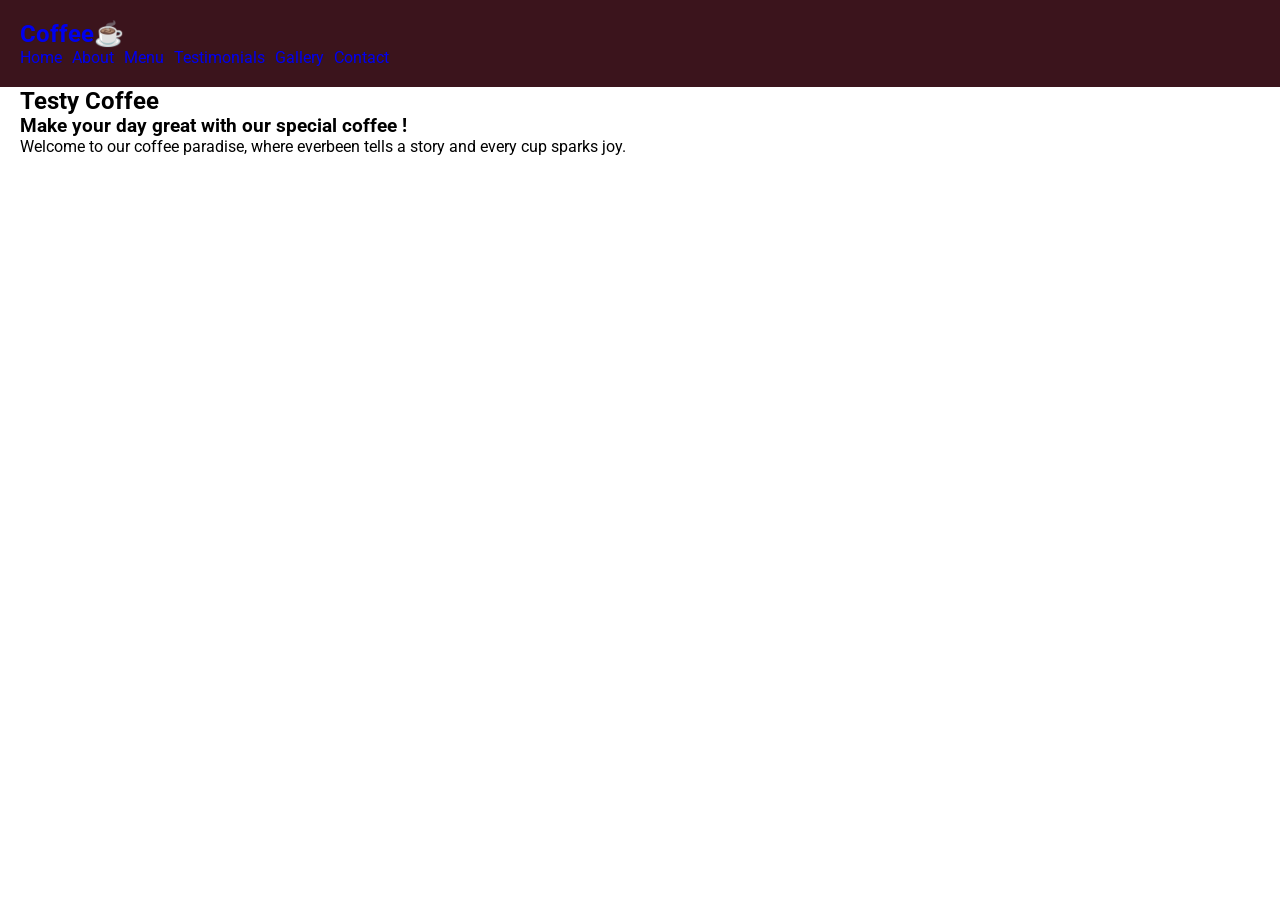
==== base.html @ 9230c4ee "new project based on html css and simple website intraducing product" ====
<!DOCTYPE html>
<!--  coding by coshabbir -->
<html lang="en">
<head>
    <meta charset="UTF-8">
    <meta name="viewport" content="width=device-width, initial-scale=1.0">
    <title>Coffee Website  </title>
    <link rel="stylesheet" href="style.css">
</head>
<body>
    <!-- Header / Navbar -->
<header>
        <nav class="navbar section-content">
            <a href="#"class=""nav-logo>
            <h2 class="logo-text">Coffee☕ </h2>
            </a>
            <ul class="nav-manu">
                <li class="nav-item">
                    <a href="#" class="nav link">Home</a>
                </li>
                <li class="nav-item">
                    <a href="#" class="nav link">About</a>
                </li>
                <li class="nav-item">
                    <a href="#" class="nav link">Menu</a>
                </li>
                <li class="nav-item">
                    <a href="#" class="nav link">Testimonials</a>
                </li>
                <li class="nav-item">
                    <a href="#" class="nav link">Gallery</a>
                </li>
                <li class="nav-item">
                    <a href="#" class="nav link">Contact</a>
                </li>
            </ul>
        </nav>
</header>

<main>
    <!-- Hero section -->
    <section class="hero-section">
        <div class="section-content">
            <div class="hero-details">
                <h2 class="title">Testy Coffee</h2>
                <h3 class="subtitle">Make your day great with 
                our special coffee !</h3>
                <p class="description">Welcome to our coffee paradise, where
                    everbeen tells a story and every cup sparks joy.
                </p>
            </div>
        </div>
    </section>
</main>
</body>
</html>
---- style.css ----
/* Importing google fonts */
@import url('https://fonts.googleapis.com/css2?family=Roboto:ital,wght@0,100..900;1,100..900&display=swap');


* {
    margin: 0;
    padding: 0;
    box-sizing: border-box;
    font-family: "Roboto", sans-serif;
}

:root {
/* Colors */
--white-color: #fff;
--dark-color: #252525;
--primary-color: #3b141c;
--secondary-color: #f3961c;
--medium-gray-color: #ccc;


/*Font size */
--font-size-s:0.9rem;
--font-size-n: 1rem;
--font-size-m: 1.12rem;
--font-size-l: 1.5rem;
--font-size-xl: 2rem;
--font-size-xxl: 2.4rem;



/* Font Weight*/
--font-weight-normal: 400;
--font-weight-medium: 500;
--font-weightsemibold: 600;
--font-weight: 700;


/* border-radius*/
border-radius-s: 8px;
border-radius-m: 30px;
border-radius-circle: 50px;

/* Site max width */
--site-max-width: 1300px;
}
/* Styling for whole site */

ul{
    list-style: none;
}

a{
    text-decoration: none;
}

button{   
    cursor: pointer;
    border: none;
    background: none;
}
img{
    width: 100;
}
.section-content{
    margin: 0 auto;
    padding: 0 20px;
    max-width: var(--site-max-width);
}

/* Navbar styling */

header{
background: var(--primary-color);
}
header .navbar {
    display: fleax;
    padding: 20px;
    align-items: center;
    justify-content: space-between;

}

.navbar .nav-logo .logo-text{
    color: var(--white-color);
    font-size: var(--font-size-x1);
    font-weight: var(--font-weight-semibold);

}

.navbar .nav-manu{
    display: flex;
    gap: 10px;

}
.navbar .nav-manu .nav-link{
    padding: 10px 18px;
    color: var(--white-color);
    font-size: var(--font-size-m);
    background: var(--secondary-color);
    border-radius: var(--border-radius-m);
    transition: 0.3s ease;

}
.navbar .nav-manu .nav-link{
        color: var(--primary-color);
    background: var(--secondary-color);
}
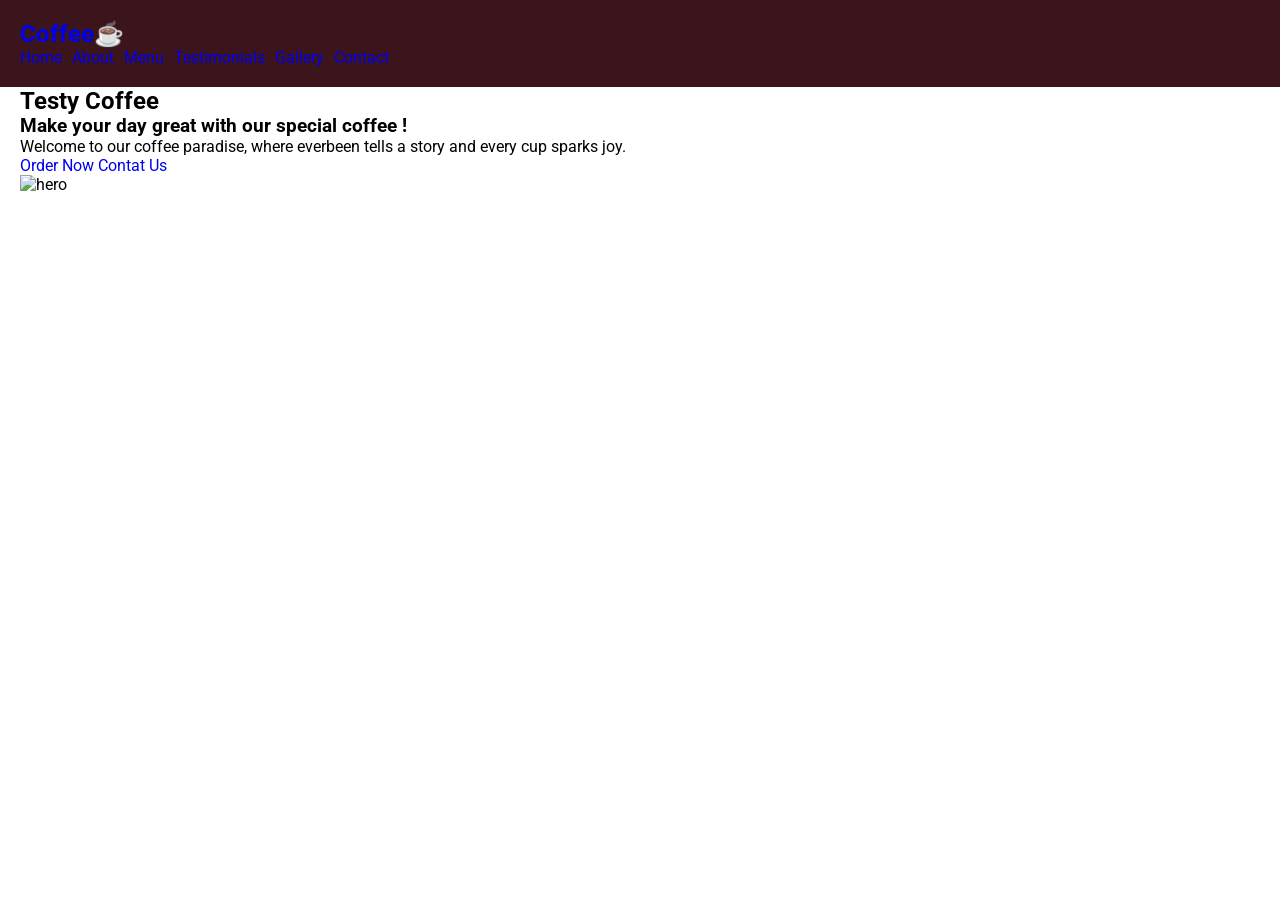
==== commit 5faeae39: "new project based on html css and simple website intraducing product" ====
--- a/base.html
+++ b/base.html
@@ -49,6 +49,16 @@
                 <p class="description">Welcome to our coffee paradise, where
                     everbeen tells a story and every cup sparks joy.
                 </p>
+                <div class="button"></div>
+                <a href="#" class="button order-now">Order Now</a>
+                <a href="#" class="button contact-us">Contat Us</a>
+
+            </div>
+            <div class="hero-iamge-wrapper">
+                <img src="https://thumbs.dreamstime.com/b/coffee-beans-wooden-background-cup-saucer-close-
+                up-macro-photography-coffee-beans-wooden-background-
+                cup-212770700.jpg"alt="hero"
+                 class="hero-image">
             </div>
         </div>
     </section>
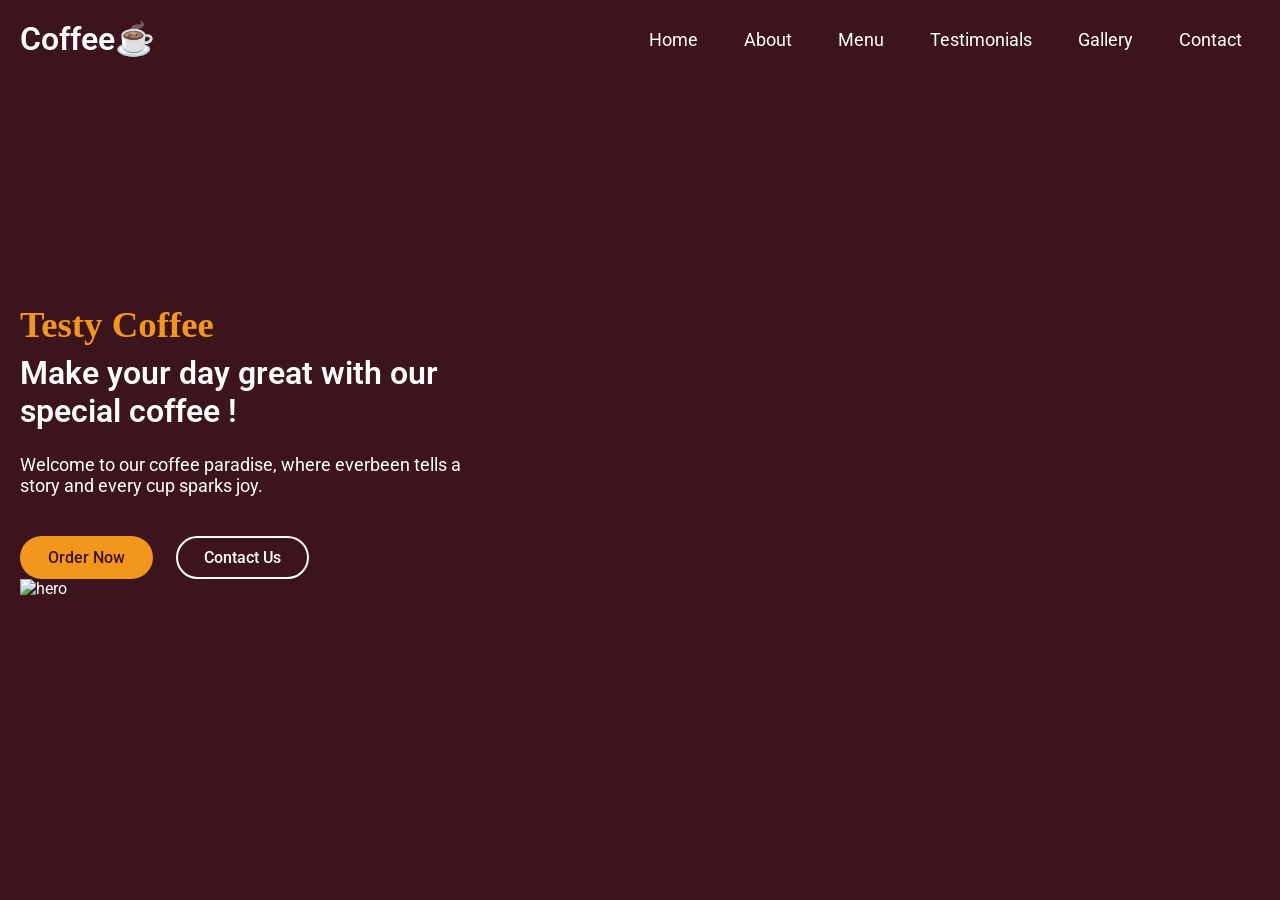
==== commit fb913663: "new project based on html css and simple website intraducing product" ====
--- a/base.html
+++ b/base.html
@@ -6,36 +6,26 @@
     <meta charset="UTF-8">
     <meta name="viewport" content="width=device-width, initial-scale=1.0">
     <title>Coffee Website  </title>
+    <link rel="stylesheet" href="">
     <link rel="stylesheet" href="style.css">
 </head>
 <body>
     <!-- Header / Navbar -->
-<header>
-        <nav class="navbar section-content">
-            <a href="#"class=""nav-logo>
-            <h2 class="logo-text">Coffee☕ </h2>
-            </a>
-            <ul class="nav-manu">
-                <li class="nav-item">
-                    <a href="#" class="nav link">Home</a>
-                </li>
-                <li class="nav-item">
-                    <a href="#" class="nav link">About</a>
-                </li>
-                <li class="nav-item">
-                    <a href="#" class="nav link">Menu</a>
-                </li>
-                <li class="nav-item">
-                    <a href="#" class="nav link">Testimonials</a>
-                </li>
-                <li class="nav-item">
-                    <a href="#" class="nav link">Gallery</a>
-                </li>
-                <li class="nav-item">
-                    <a href="#" class="nav link">Contact</a>
-                </li>
-            </ul>
-        </nav>
+<header class="header">
+    <nav class="navbar section-content">
+        <a href="#" class="nav-logo">
+            <h2 class="logo-text">Coffee☕</h2>
+        </a>
+
+        <ul class="nav-menu">
+            <li class="nav-item"><a href="#" class="nav-link">Home</a></li>
+            <li class="nav-item"><a href="#" class="nav-link">About</a></li>
+            <li class="nav-item"><a href="#" class="nav-link">Menu</a></li>
+            <li class="nav-item"><a href="#" class="nav-link">Testimonials</a></li>
+            <li class="nav-item"><a href="#" class="nav-link">Gallery</a></li>
+            <li class="nav-item"><a href="#" class="nav-link">Contact</a></li>
+        </ul>
+    </nav>
 </header>
 
 <main>
@@ -49,16 +39,16 @@
                 <p class="description">Welcome to our coffee paradise, where
                     everbeen tells a story and every cup sparks joy.
                 </p>
-                <div class="button"></div>
-                <a href="#" class="button order-now">Order Now</a>
-                <a href="#" class="button contact-us">Contat Us</a>
-
-            </div>
+                <div class="buttons">
+                    <a href="#" class="button order-now">Order Now</a>
+                    <a href="#" class="button contact-us">Contact Us</a>
+                </div>
             <div class="hero-iamge-wrapper">
                 <img src="https://thumbs.dreamstime.com/b/coffee-beans-wooden-background-cup-saucer-close-
                 up-macro-photography-coffee-beans-wooden-background-
                 cup-212770700.jpg"alt="hero"
                  class="hero-image">
+                
             </div>
         </div>
     </section>
--- a/style.css
+++ b/style.css
@@ -1,7 +1,5 @@
-
-/* Importing google fonts */
+/* Import Google Font */
 @import url('https://fonts.googleapis.com/css2?family=Roboto:ital,wght@0,100..900;1,100..900&display=swap');
-
 
 * {
     margin: 0;
@@ -11,98 +9,197 @@
 }
 
 :root {
-/* Colors */
---white-color: #fff;
---dark-color: #252525;
---primary-color: #3b141c;
---secondary-color: #f3961c;
---medium-gray-color: #ccc;
-
-
-/*Font size */
---font-size-s:0.9rem;
---font-size-n: 1rem;
---font-size-m: 1.12rem;
---font-size-l: 1.5rem;
---font-size-xl: 2rem;
---font-size-xxl: 2.4rem;
-
-
-
-/* Font Weight*/
---font-weight-normal: 400;
---font-weight-medium: 500;
---font-weightsemibold: 600;
---font-weight: 700;
-
-
-/* border-radius*/
-border-radius-s: 8px;
-border-radius-m: 30px;
-border-radius-circle: 50px;
-
-/* Site max width */
---site-max-width: 1300px;
-}
-/* Styling for whole site */
-
-ul{
+
+    /* Colors */
+    --white-color: #fff;
+    --dark-color: #252525;
+    --primary-color: #3b141c;
+    --secondary-color: #f3961c;
+    --medium-gray-color: #ccc;
+
+    /* Font Sizes */
+    --font-size-s: 0.9rem;
+    --font-size-n: 1rem;
+    --font-size-m: 1.12rem;
+    --font-size-l: 1.5rem;
+    --font-size-xl: 2rem;
+    --font-size-xxl: 2.3rem;
+
+    /* Font Weights */
+    --font-weight-normal: 400;
+    --font-weight-medium: 500;
+    --font-weight-semibold: 600;
+    --font-weight-bold: 700;
+
+    /* Border Radius */
+    --border-radius-s: 8px;
+    --border-radius-m: 30px;
+    --border-radius-l: 50px;
+
+    /* Site Width */
+    --site-max-width: 1300px;
+}
+
+/* Global Styling */
+
+ul {
     list-style: none;
 }
 
-a{
+a {
     text-decoration: none;
 }
 
-button{   
+button {
     cursor: pointer;
     border: none;
     background: none;
 }
-img{
-    width: 100;
-}
-.section-content{
+
+img {
+    width: 100%;
+}
+
+.section-content {
     margin: 0 auto;
     padding: 0 20px;
     max-width: var(--site-max-width);
 }
 
-/* Navbar styling */
-
-header{
-background: var(--primary-color);
-}
-header .navbar {
-    display: fleax;
+/* Header */
+
+.header {
+    position: fixed;
+    width: 100%;
+    z-index: 5;
+    background: var(--primary-color);
+}
+
+.header .navbar {
+    display: flex;
     padding: 20px;
     align-items: center;
     justify-content: space-between;
-
-}
-
-.navbar .nav-logo .logo-text{
-    color: var(--white-color);
-    font-size: var(--font-size-x1);
+}
+
+.navbar .nav-logo .logo-text {
+    color: var(--white-color);
+    font-size: var(--font-size-xl);
     font-weight: var(--font-weight-semibold);
-
-}
-
-.navbar .nav-manu{
+}
+
+/* Navigation Menu */
+
+.navbar .nav-menu {
     display: flex;
     gap: 10px;
-
-}
-.navbar .nav-manu .nav-link{
+}
+
+.navbar .nav-menu .nav-link {
     padding: 10px 18px;
     color: var(--white-color);
     font-size: var(--font-size-m);
+    border-radius: var(--border-radius-m);
+    transition: 0.3s ease;
+}
+
+.navbar .nav-menu .nav-link:hover {
+    color: var(--primary-color);
+    background: var(--secondary-color);
+}
+
+/* Hero Section */
+
+.hero-section {
+    min-height: 100vh;
+    background: var(--primary-color);
+}
+
+.hero-section .section-content {
+    display: flex;
+    align-items: center;
+    justify-content: space-between;
+    min-height: 100vh;
+    color: var(--white-color);
+}
+
+.hero-section .hero-details .title {
+    font-size: var(--font-size-xxl);
+    color: var(--secondary-color);
+    font-family: "Miniver", cursive;
+}
+
+.hero-section .hero-details .subtitle {
+    margin-top: 8px;
+    max-width: 70%;
+    font-size: var(--font-size-xl);
+    font-weight: var(--font-weight-semibold);
+}
+
+.hero-section .hero-details .description {
+    max-width: 70%;
+    margin: 24px 0 40px;
+    font-size: var(--font-size-m);
+}
+
+/* Buttons */
+
+.hero-section .hero-details .buttons {
+    display: flex;
+    gap: 23px;
+}
+
+.hero-section .hero-details .button {
+    padding: 10px 26px;
+    border: 2px solid transparent;
+    color: var(--primary-color);
     background: var(--secondary-color);
     border-radius: var(--border-radius-m);
+    font-weight: var(--font-weight-medium);
     transition: 0.3s ease;
-
-}
-.navbar .nav-manu .nav-link{
+}
+.hero-section .hero-details .button:hover,
+.hero-section .hero-details .contact-us{
+    color: var(--white-color);
+    border-color: var(--white-color);
+    background: transparent;
+}
+.hero-section .hero-details .contact-us:hover{
+    color: var(--primary-color);
+    border-color: var(--secondary-color);
+    background: var(--secondary-color);
+}
+
+.hero-section .hero-image-wrapper {
+    max-width: 500px;
+    margin-left: 30px;
+}
+@media screen and (max-width: 900px) {
+
+    :root{
+        --font-size-m: 1.rem;
+        --font-size-l: 1.3rem;
+        --font-size-xl: 1.5rem;
+        --font-size-xxl: 1.8rem;
+    }
+
+    .navbar .nav-menu {
+        display: black;
+        position: fixed;
+        left: 0;
+        top: 0;
+        width: 300px;
+        height: 100%;
+        display: flex;
+        flex-direction: column;
+        align-items: center;
+        padding-top: 100px;
+        background: var(--white-color);
+    }
+    .navbar .nav-menu .nav-link {
         color: var(--primary-color);
-    background: var(--secondary-color);
+        display: block;
+        margin: 17px;
+        font-size: var(--font-size-l);
+    }
 }
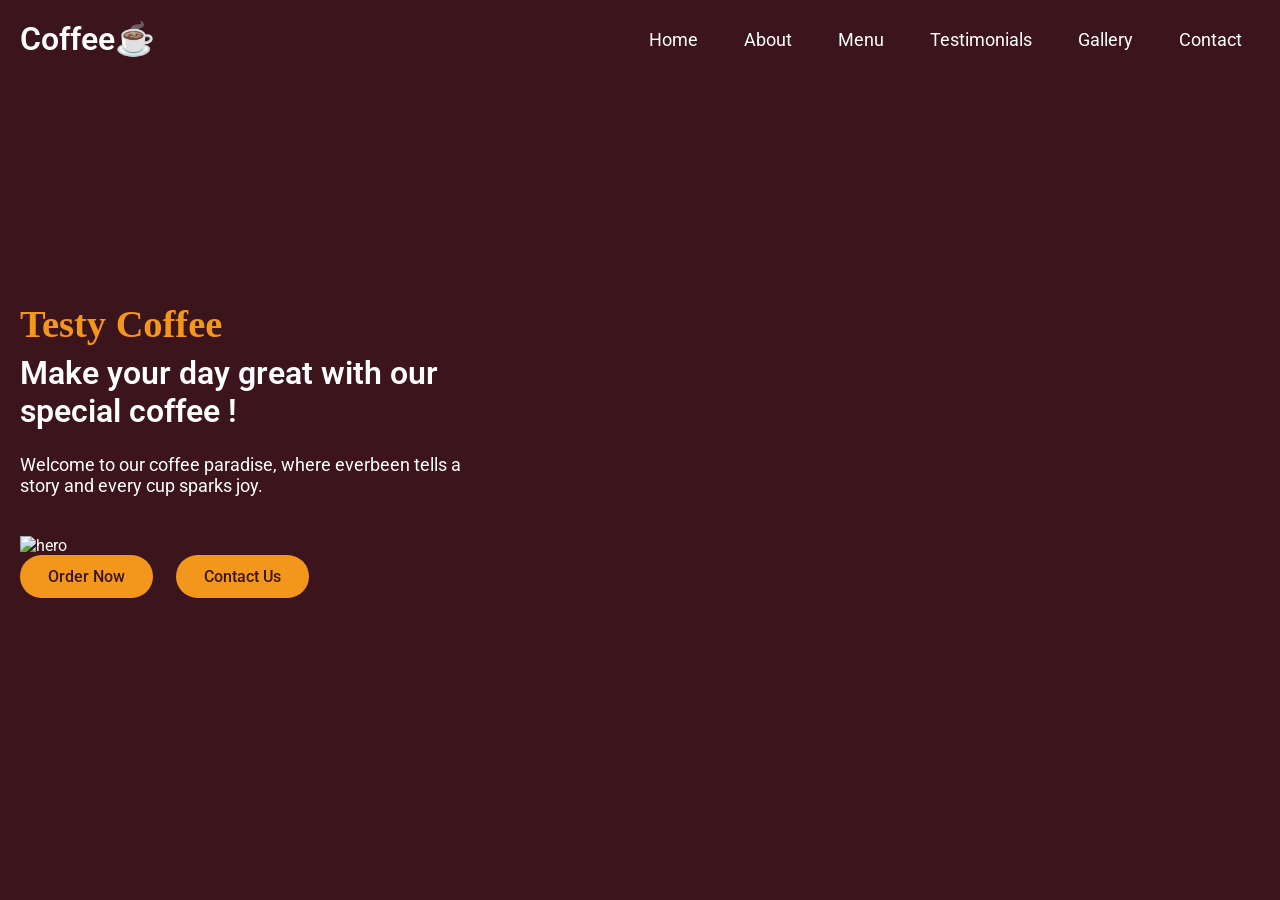
==== commit a8ecbc06: "new project based on html css and simple website intraducing product" ====
--- a/base.html
+++ b/base.html
@@ -6,7 +6,6 @@
     <meta charset="UTF-8">
     <meta name="viewport" content="width=device-width, initial-scale=1.0">
     <title>Coffee Website  </title>
-    <link rel="stylesheet" href="">
     <link rel="stylesheet" href="style.css">
 </head>
 <body>
@@ -39,16 +38,19 @@
                 <p class="description">Welcome to our coffee paradise, where
                     everbeen tells a story and every cup sparks joy.
                 </p>
-                <div class="buttons">
+                <!-- <div class="buttons">
                     <a href="#" class="button order-now">Order Now</a>
                     <a href="#" class="button contact-us">Contact Us</a>
-                </div>
+                </div> -->
             <div class="hero-iamge-wrapper">
                 <img src="https://thumbs.dreamstime.com/b/coffee-beans-wooden-background-cup-saucer-close-
                 up-macro-photography-coffee-beans-wooden-background-
                 cup-212770700.jpg"alt="hero"
                  class="hero-image">
-                
+                 <div class="buttons">
+                    <a href="#" class="button order-now">Order Now</a>
+                    <a href="#" class="button contact-us">Contact Us</a>
+                </div>
             </div>
         </div>
     </section>
--- a/style.css
+++ b/style.css
@@ -23,7 +23,7 @@
     --font-size-m: 1.12rem;
     --font-size-l: 1.5rem;
     --font-size-xl: 2rem;
-    --font-size-xxl: 2.3rem;
+    --font-size-xxl: 2.4rem;
 
     /* Font Weights */
     --font-weight-normal: 400;
@@ -158,48 +158,14 @@
     font-weight: var(--font-weight-medium);
     transition: 0.3s ease;
 }
-.hero-section .hero-details .button:hover,
-.hero-section .hero-details .contact-us{
+
+.hero-section .hero-details .button:hover {
     color: var(--white-color);
     border-color: var(--white-color);
     background: transparent;
-}
-.hero-section .hero-details .contact-us:hover{
-    color: var(--primary-color);
-    border-color: var(--secondary-color);
-    background: var(--secondary-color);
 }
 
 .hero-section .hero-image-wrapper {
     max-width: 500px;
     margin-left: 30px;
-}
-@media screen and (max-width: 900px) {
-
-    :root{
-        --font-size-m: 1.rem;
-        --font-size-l: 1.3rem;
-        --font-size-xl: 1.5rem;
-        --font-size-xxl: 1.8rem;
-    }
-
-    .navbar .nav-menu {
-        display: black;
-        position: fixed;
-        left: 0;
-        top: 0;
-        width: 300px;
-        height: 100%;
-        display: flex;
-        flex-direction: column;
-        align-items: center;
-        padding-top: 100px;
-        background: var(--white-color);
-    }
-    .navbar .nav-menu .nav-link {
-        color: var(--primary-color);
-        display: block;
-        margin: 17px;
-        font-size: var(--font-size-l);
-    }
 }
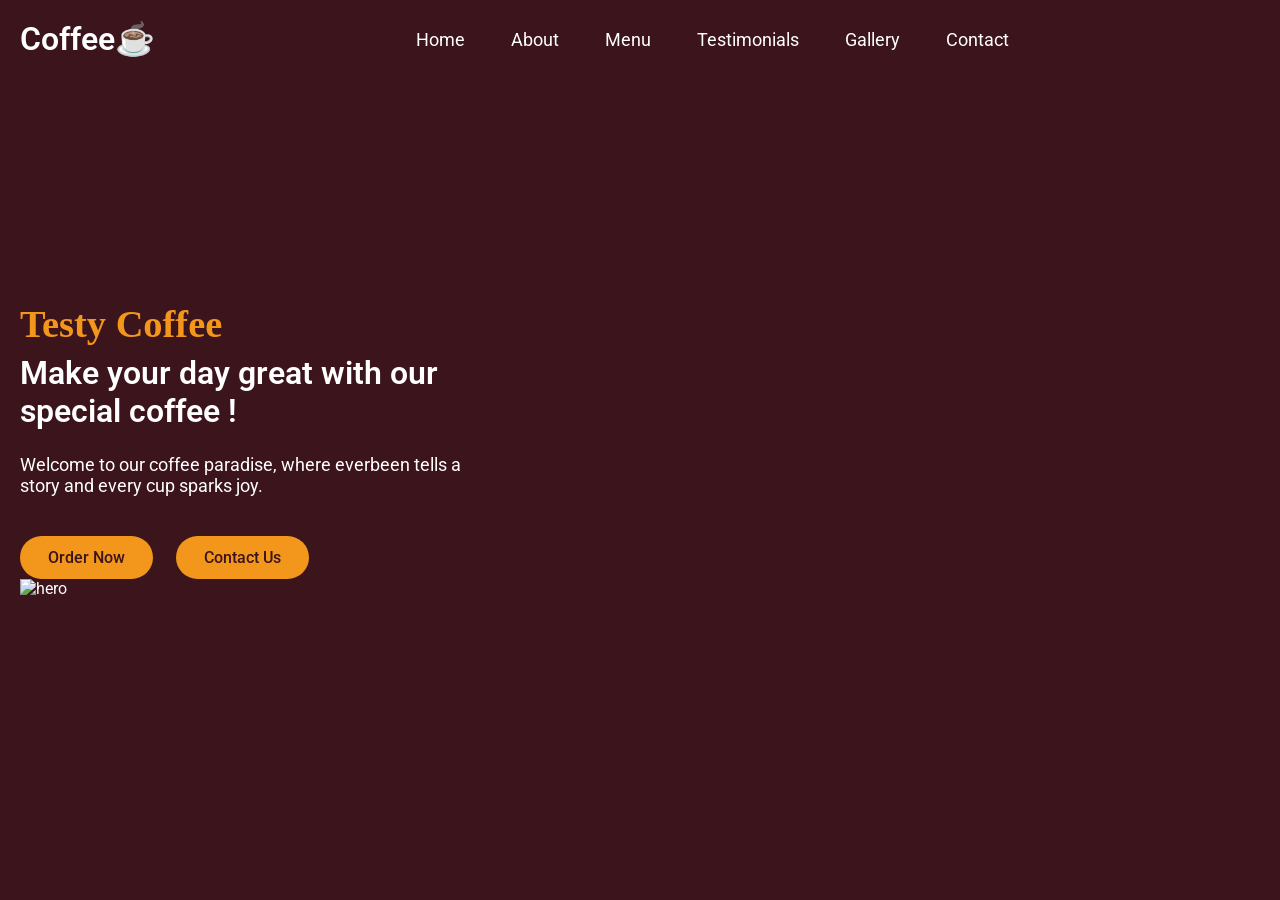
==== commit acf1546e: "new project based on html css and simple website intraducing product" ====
--- a/base.html
+++ b/base.html
@@ -6,6 +6,15 @@
     <meta charset="UTF-8">
     <meta name="viewport" content="width=device-width, initial-scale=1.0">
     <title>Coffee Website  </title>
+    <!-- linking font awesome for icons -->
+    <link rel="stylesheet" href="https://cdnjs.cloudflare.com/ajax/libs/
+    font-awesome/6.0.0/css/all.min.css">
+    <link rel="preconnect" href="https://fonts.googleapis.com">
+    <link rel="preconnect" href="https://fonts.gstatic.com" 
+    crossorigin>
+    <link href="https://fonts.googleapis.com/css2?family=Caveat:
+    wght@400..700&family=Playwrite+NZ+Guides&family=Roboto:ital,
+    wght@0,100..900;1,100..900&display=swap" rel="stylesheet">
     <link rel="stylesheet" href="style.css">
 </head>
 <body>
@@ -17,6 +26,8 @@
         </a>
 
         <ul class="nav-menu">
+            <button id="menu-close-button" class="fas fa-times"></button>
+
             <li class="nav-item"><a href="#" class="nav-link">Home</a></li>
             <li class="nav-item"><a href="#" class="nav-link">About</a></li>
             <li class="nav-item"><a href="#" class="nav-link">Menu</a></li>
@@ -24,6 +35,9 @@
             <li class="nav-item"><a href="#" class="nav-link">Gallery</a></li>
             <li class="nav-item"><a href="#" class="nav-link">Contact</a></li>
         </ul>
+            <button id="menu-open-button" class="fas fa-bars"></button>
+
+        
     </nav>
 </header>
 
@@ -38,19 +52,16 @@
                 <p class="description">Welcome to our coffee paradise, where
                     everbeen tells a story and every cup sparks joy.
                 </p>
-                <!-- <div class="buttons">
+                <div class="buttons">
                     <a href="#" class="button order-now">Order Now</a>
                     <a href="#" class="button contact-us">Contact Us</a>
-                </div> -->
+                </div>
             <div class="hero-iamge-wrapper">
                 <img src="https://thumbs.dreamstime.com/b/coffee-beans-wooden-background-cup-saucer-close-
                 up-macro-photography-coffee-beans-wooden-background-
                 cup-212770700.jpg"alt="hero"
                  class="hero-image">
-                 <div class="buttons">
-                    <a href="#" class="button order-now">Order Now</a>
-                    <a href="#" class="button contact-us">Contact Us</a>
-                </div>
+                
             </div>
         </div>
     </section>
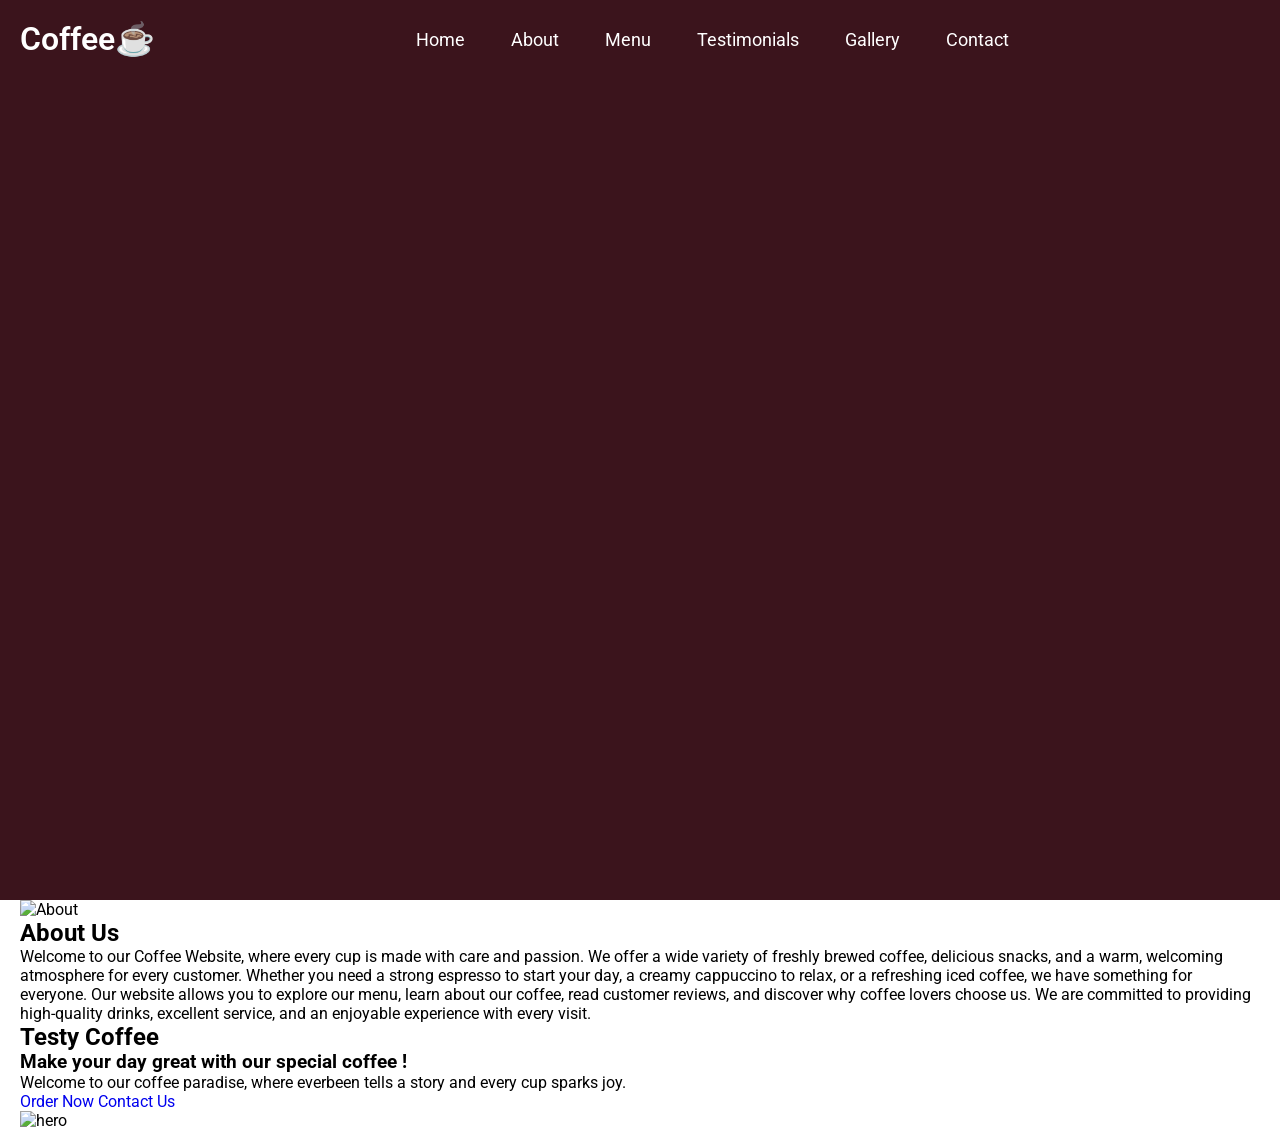
==== commit dec64df2: "making website about coffee and introuceing the page and now i working on java script code and now w" ====
--- a/base.html
+++ b/base.html
@@ -42,8 +42,34 @@
 </header>
 
 <main>
+    
     <!-- Hero section -->
     <section class="hero-section">
+    </section>
+    <!-- About Section -->
+     <section class="about-section">
+        <div class="section-content">
+            <div class="about-image-wrapper">
+                <img src="images/about-image.jpg" alt="About" class="about-image">
+            </div>
+            <div class="about-details">
+                <h2 class="title">About Us</h2>
+                <p class="text">Welcome to our Coffee 
+                    Website, where every cup is made 
+                    with care and passion. We offer a wide 
+                    variety of freshly brewed coffee, 
+                    delicious snacks, and a warm, 
+                    welcoming atmosphere for every 
+                    customer. Whether you need a strong espresso to start 
+                    your day, a creamy cappuccino to relax, or a refreshing 
+                    iced coffee, we have something for everyone. Our website allows
+                    you to explore our menu, learn about our coffee, 
+                    read customer reviews, and discover why coffee lovers
+                    choose us. We are committed to providing high-quality 
+                    drinks, excellent service, and an enjoyable experience 
+                    with every visit.</p>
+            </div>
+        </div>
         <div class="section-content">
             <div class="hero-details">
                 <h2 class="title">Testy Coffee</h2>
@@ -66,6 +92,7 @@
         </div>
     </section>
 </main>
+<script src="script.js"></script>
 </body>
 </html>
 
--- a/style.css
+++ b/style.css
@@ -1,4 +1,8 @@
 /* Import Google Font */
+
+
+
+
 @import url('https://fonts.googleapis.com/css2?family=Roboto:ital,wght@0,100..900;1,100..900&display=swap');
 
 * {
@@ -23,7 +27,7 @@
     --font-size-m: 1.12rem;
     --font-size-l: 1.5rem;
     --font-size-xl: 2rem;
-    --font-size-xxl: 2.4rem;
+    --font-size-xxl: 2.3rem;
 
     /* Font Weights */
     --font-weight-normal: 400;
@@ -107,6 +111,12 @@
     color: var(--primary-color);
     background: var(--secondary-color);
 }
+
+.navbar :where(#menu_close-button,#menu_open-button){
+    display: none;
+}
+
+
 
 /* Hero Section */
 
@@ -158,14 +168,94 @@
     font-weight: var(--font-weight-medium);
     transition: 0.3s ease;
 }
-
-.hero-section .hero-details .button:hover {
+.hero-section .hero-details .button:hover,
+.hero-section .hero-details .contact-us{
     color: var(--white-color);
     border-color: var(--white-color);
     background: transparent;
+}
+.hero-section .hero-details .contact-us:hover{
+    color: var(--primary-color);
+    border-color: var(--secondary-color);
+    background: var(--secondary-color);
 }
 
 .hero-section .hero-image-wrapper {
     max-width: 500px;
     margin-left: 30px;
+}
+@media screen and (max-width: 900px) {
+
+    :root{
+        --font-size-m: 1.rem;
+        --font-size-l: 1.3rem;
+        --font-size-xl: 1.5rem;
+        --font-size-xxl: 1.8rem;
+    }
+    body.show-mobile-menu header::before {
+        content: "";
+        position: fixed;
+        left: 0;
+        top: 0;
+        height: 100%;
+        width: 100%;
+        backdrop-filter: blur(5px);
+        background: rgba(0, 0, 0, 0.2);
+    }
+
+    .navbar :where(#menu_close-button,#menu_open-button){
+        display: block;
+        font-size: var(--font-size-1);
+    }
+
+    .navbar #menu-close-button {
+        position: absolute;
+        right: 30px;
+        top: 30px;
+    }
+
+    .navbar #menu-open-button{
+        color: var(--white-color);
+
+    }
+
+    .navbar .nav-menu {
+        display: black;
+        position: fixed;
+        left: 300px;
+        top: 0;
+        width: 300px;
+        height: 100%;
+        display: flex;
+        flex-direction: column;
+        align-items: center;
+        padding-top: 100px;
+        background: var(--white-color);
+        transition: left 0.2s ease-in-out;
+    }
+
+    body.show-mobile-menu .navbar .nav-menu {
+        left: 0;
+    }
+
+
+    .navbar .nav-menu .nav-link {
+        color: var(--primary-color);
+        display: block;
+        margin: 17px;
+        font-size: var(--font-size-l);
+    }
+
+    .hero-section .section-content {
+        gap: 50px;
+        text-align: center;
+        padding: 30px 20px 20px;
+        flex-direction: column-reverse;
+        justify-content: center;
+    }
+    .hero-section .hero-image-wrapper {
+        margin-left: 0;
+        max-width: 37px;
+    }
+
 }
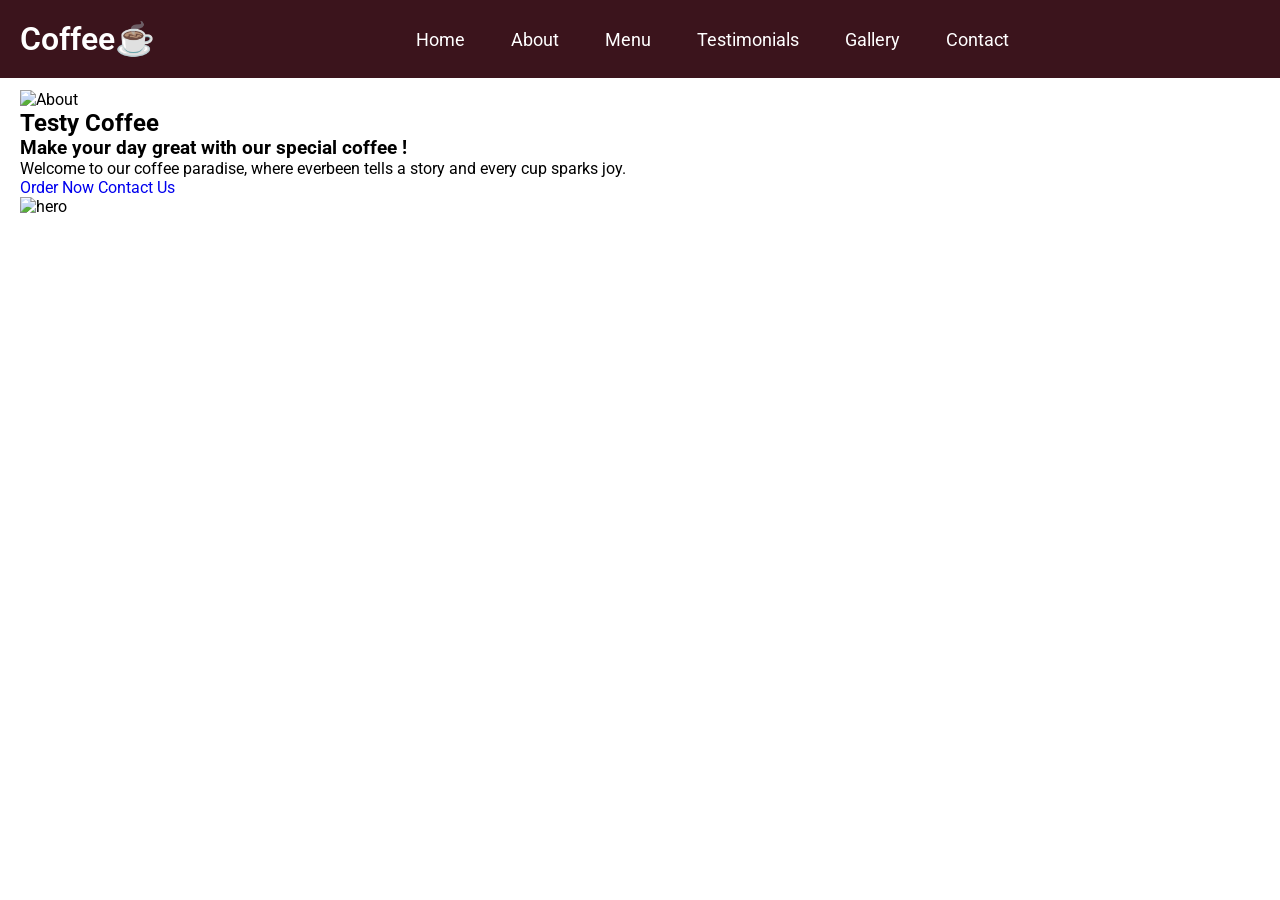
==== commit 1b02d782: "making website about coffee and introuceing the page and now i working on java script code and now w" ====
--- a/base.html
+++ b/base.html
@@ -52,7 +52,7 @@
             <div class="about-image-wrapper">
                 <img src="images/about-image.jpg" alt="About" class="about-image">
             </div>
-            <div class="about-details">
+            <!-- <div class="about-details">
                 <h2 class="title">About Us</h2>
                 <p class="text">Welcome to our Coffee 
                     Website, where every cup is made 
@@ -68,7 +68,7 @@
                     choose us. We are committed to providing high-quality 
                     drinks, excellent service, and an enjoyable experience 
                     with every visit.</p>
-            </div>
+            </div> -->
         </div>
         <div class="section-content">
             <div class="hero-details">
--- a/style.css
+++ b/style.css
@@ -121,15 +121,15 @@
 /* Hero Section */
 
 .hero-section {
-    min-height: 100vh;
-    background: var(--primary-color);
+    min-height: 10vh;
+    /* background: var(--primary-color); */
 }
 
 .hero-section .section-content {
     display: flex;
     align-items: center;
     justify-content: space-between;
-    min-height: 100vh;
+    min-height: 50vh;
     color: var(--white-color);
 }
 
@@ -253,9 +253,19 @@
         flex-direction: column-reverse;
         justify-content: center;
     }
+
+    .hero-section .hero-details :is(.subtitle,
+    description){
+        max-width: 100%;
+    }
+
+    .hero-section .hero-details .buttons {
+        justify-content: center;
+    } 
+
     .hero-section .hero-image-wrapper {
         margin-left: 0;
         max-width: 37px;
-    }
+    } 
 
 }
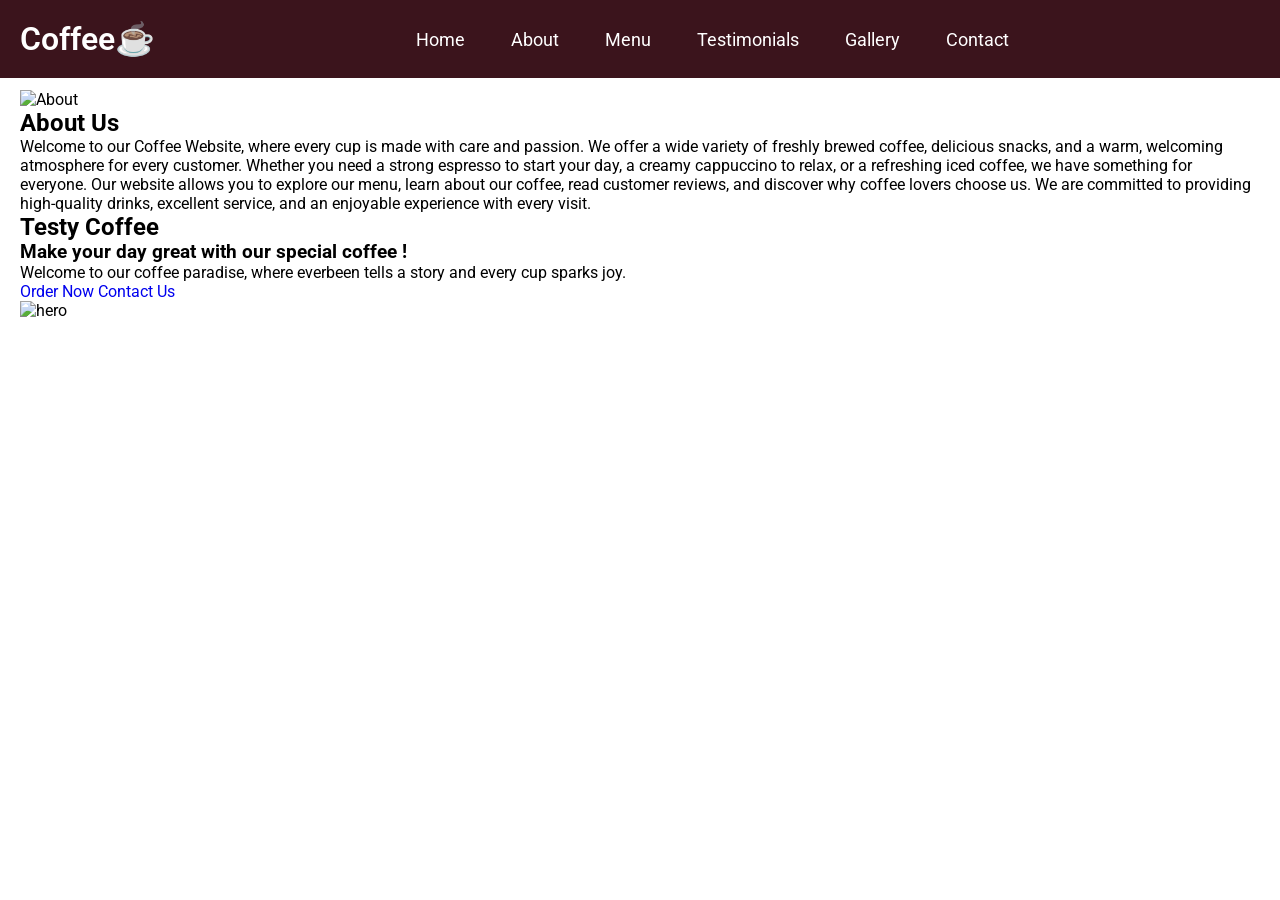
==== commit bc8f884e: "making website about k2 mounten and mini project with html and css" ====
--- a/base.html
+++ b/base.html
@@ -52,7 +52,7 @@
             <div class="about-image-wrapper">
                 <img src="images/about-image.jpg" alt="About" class="about-image">
             </div>
-            <!-- <div class="about-details">
+            <div class="about-details">
                 <h2 class="title">About Us</h2>
                 <p class="text">Welcome to our Coffee 
                     Website, where every cup is made 
@@ -68,7 +68,7 @@
                     choose us. We are committed to providing high-quality 
                     drinks, excellent service, and an enjoyable experience 
                     with every visit.</p>
-            </div> -->
+            </div>
         </div>
         <div class="section-content">
             <div class="hero-details">
